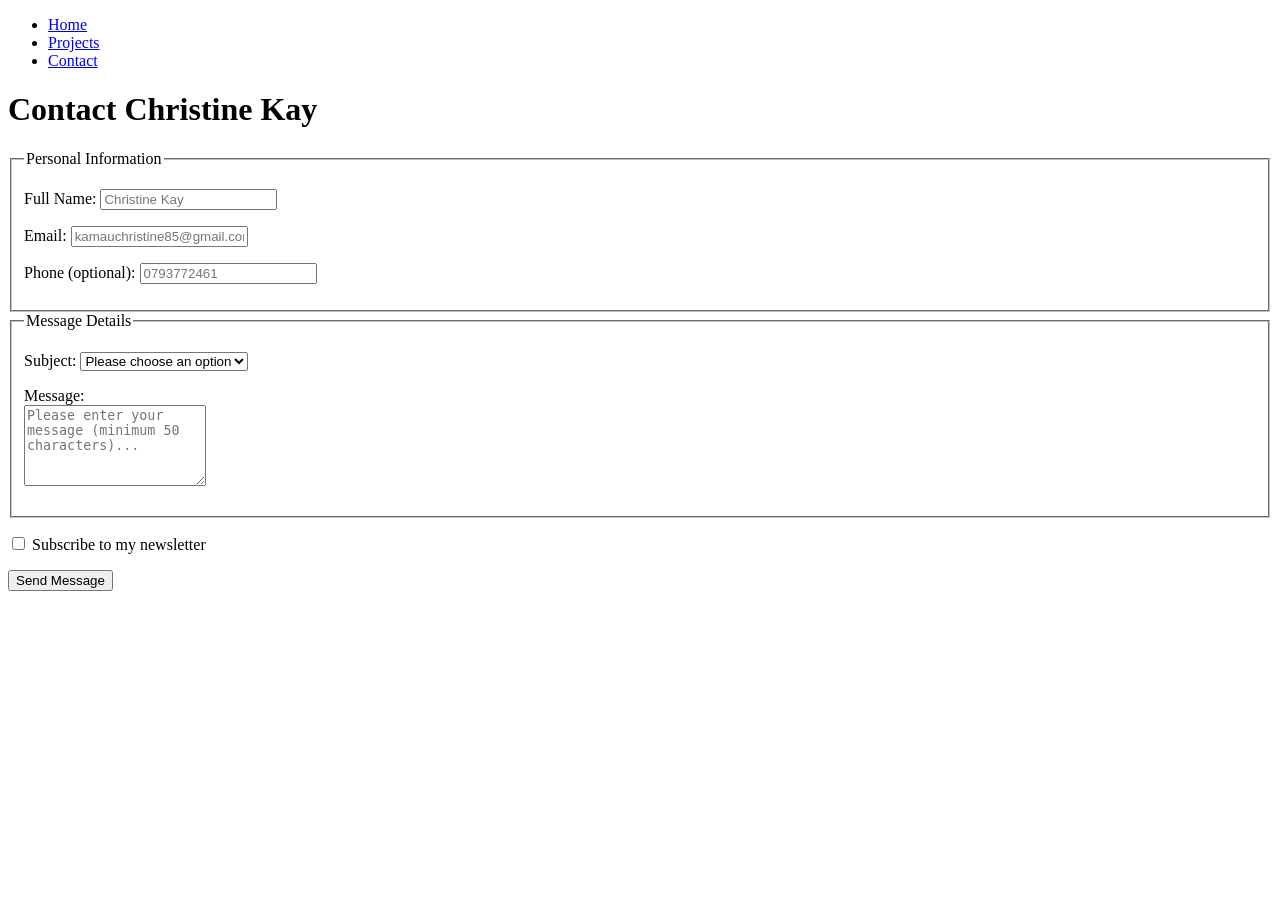
==== contact.html @ e827d89c "Add files via upload" ====
<!DOCTYPE html>
<html lang="en">
<head>
    <meta charset="UTF-8">
    <meta name="viewport" content="width=device-width, initial-scale=1.0">
    <title>Contact Christine Kay</title>
</head>
<body>
    <nav>
        <ul>
            <li><a href="index.html">Home</a></li>
            <li><a href="projects.html">Projects</a></li>
            <li><a href="contact.html">Contact</a></li>
        </ul>
    </nav>
    
    <h1>Contact Christine Kay</h1>
    
    <form action="#" method="post">
        <fieldset>
            <legend>Personal Information</legend>
            <p>
                <label for="full-name">Full Name:</label>
                <input type="text" id="full-name" name="full-name" placeholder="Christine Kay" required>
            </p>
            <p>
                <label for="email">Email:</label>
                <input type="email" id="email" name="email" placeholder="kamauchristine85@gmail.com" required>
            </p>
            <p>
                <label for="phone">Phone (optional):</label>
                <input type="tel" id="phone" name="phone" placeholder="0793772461">
            </p>
        </fieldset>

        <fieldset>
            <legend>Message Details</legend>
            <p>
                <label for="subject">Subject:</label>
                <select id="subject" name="subject" required>
                    <option value="">Please choose an option</option>
                    <option value="general">General Inquiry</option>
                    <option value="collaboration">Project Collaboration</option>
                    <option value="hiring">Hiring / Opportunity</option>
                </select>
            </p>
            <p>
                <label for="message">Message:</label><br>
                <textarea id="message" name="message" rows="5" minlength="50" placeholder="Please enter your message (minimum 50 characters)..." required></textarea>
            </p>
        </fieldset>

        <p>
            <input type="checkbox" id="newsletter" name="newsletter">
            <label for="newsletter">Subscribe to my newsletter</label>
        </p>

        <p>
            <button type="submit">Send Message</button>
        </p>
    </form>
</body>
</html>
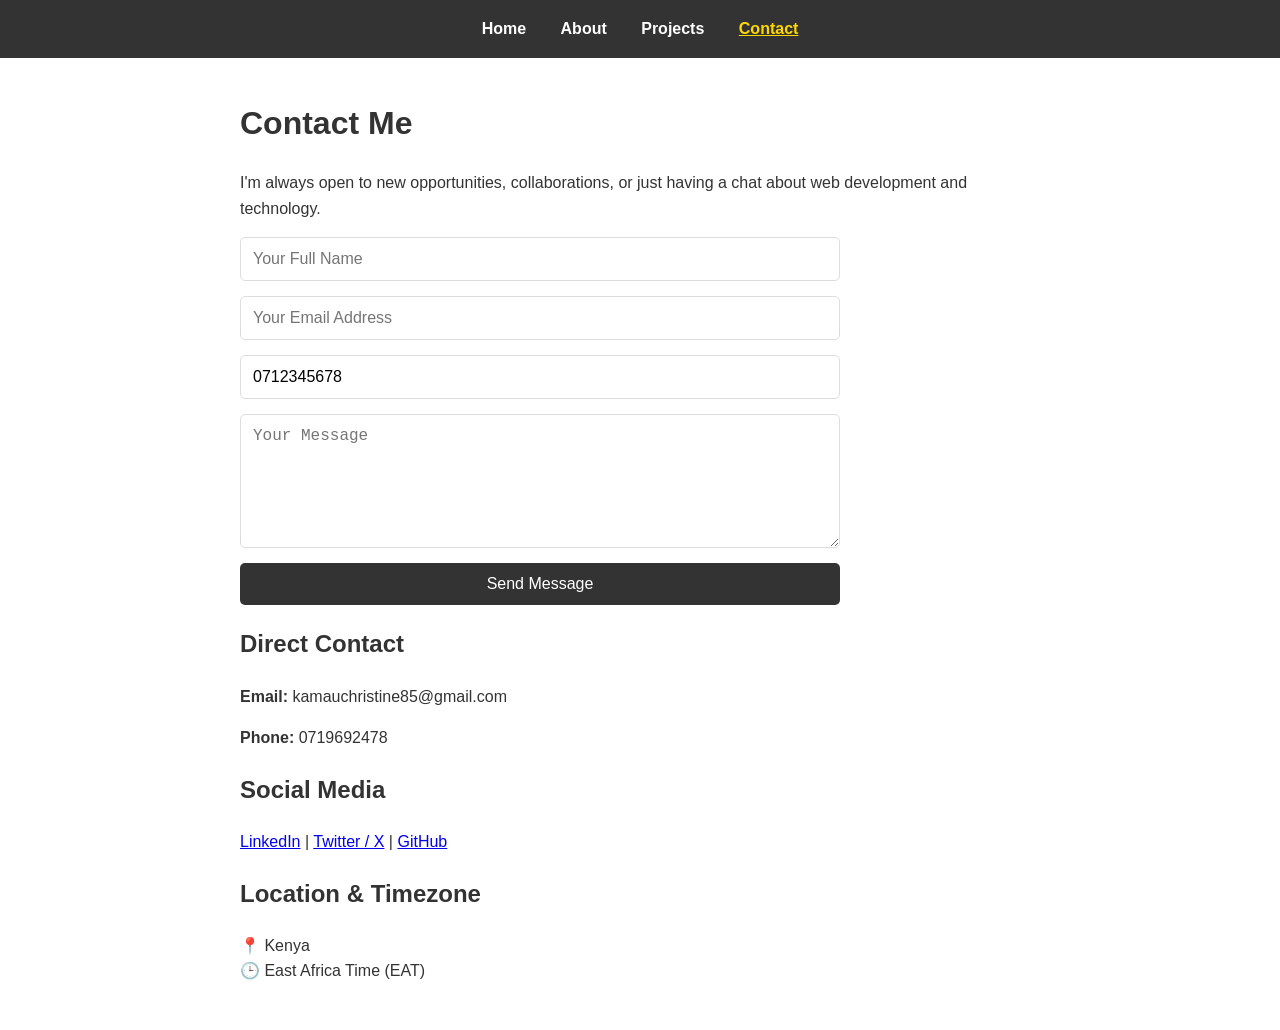
==== commit acb4c369: "contact.html" ====
--- a/contact.html
+++ b/contact.html
@@ -3,61 +3,108 @@
 <head>
     <meta charset="UTF-8">
     <meta name="viewport" content="width=device-width, initial-scale=1.0">
-    <title>Contact Christine Kay</title>
+    <title>Christine Kay | Contact</title>
+    <style>
+        body {
+            font-family: Arial, sans-serif;
+            margin: 0;
+            line-height: 1.6;
+            color: #333;
+        }
+        nav {
+            background: #333;
+            padding: 1rem;
+            text-align: center;
+        }
+        nav ul {
+            list-style: none;
+            margin: 0;
+            padding: 0;
+        }
+        nav li {
+            display: inline;
+            margin: 0 15px;
+        }
+        nav a {
+            color: white;
+            text-decoration: none;
+            font-weight: bold;
+        }
+        nav a.active {
+            color: #ffd700;
+            text-decoration: underline;
+        }
+        .container {
+            max-width: 800px;
+            margin: 40px auto;
+            padding: 0 20px;
+        }
+        form {
+            display: grid;
+            gap: 15px;
+            max-width: 600px;
+        }
+        input, textarea {
+            padding: 12px;
+            border: 1px solid #ddd;
+            border-radius: 5px;
+            font-size: 16px;
+        }
+        button {
+            padding: 12px;
+            background: #333;
+            color: white;
+            border: none;
+            border-radius: 5px;
+            font-size: 16px;
+            cursor: pointer;
+        }
+        button:hover {
+            background: #555;
+        }
+    </style>
 </head>
 <body>
+
     <nav>
         <ul>
             <li><a href="index.html">Home</a></li>
+            <li><a href="about.html">About</a></li>
             <li><a href="projects.html">Projects</a></li>
-            <li><a href="contact.html">Contact</a></li>
+            <li><a href="contact.html" class="active">Contact</a></li>
         </ul>
     </nav>
-    
-    <h1>Contact Christine Kay</h1>
-    
-    <form action="#" method="post">
-        <fieldset>
-            <legend>Personal Information</legend>
-            <p>
-                <label for="full-name">Full Name:</label>
-                <input type="text" id="full-name" name="full-name" placeholder="Christine Kay" required>
-            </p>
-            <p>
-                <label for="email">Email:</label>
-                <input type="email" id="email" name="email" placeholder="kamauchristine85@gmail.com" required>
-            </p>
-            <p>
-                <label for="phone">Phone (optional):</label>
-                <input type="tel" id="phone" name="phone" placeholder="0793772461">
-            </p>
-        </fieldset>
 
-        <fieldset>
-            <legend>Message Details</legend>
-            <p>
-                <label for="subject">Subject:</label>
-                <select id="subject" name="subject" required>
-                    <option value="">Please choose an option</option>
-                    <option value="general">General Inquiry</option>
-                    <option value="collaboration">Project Collaboration</option>
-                    <option value="hiring">Hiring / Opportunity</option>
-                </select>
-            </p>
-            <p>
-                <label for="message">Message:</label><br>
-                <textarea id="message" name="message" rows="5" minlength="50" placeholder="Please enter your message (minimum 50 characters)..." required></textarea>
-            </p>
-        </fieldset>
+    <div class="container">
+        <h1>Contact Me</h1>
+        <p>I'm always open to new opportunities, collaborations, or just having a chat about web development and technology.</p>
 
+        <!-- Contact Form -->
+        <form action="#" method="POST">
+            <input type="text" placeholder="Your Full Name" required>
+            <input type="email" placeholder="Your Email Address" required>
+            <input type="tel" placeholder="Your Phone Number" value="0712345678" required>
+            <textarea rows="6" placeholder="Your Message" required></textarea>
+            <button type="submit">Send Message</button>
+        </form>
+
+        <h2>Direct Contact</h2>
+        <p><strong>Email:</strong> kamauchristine85@gmail.com</p>
+        <p><strong>Phone:</strong> 0719692478</p>
+
+        <h2>Social Media</h2>
         <p>
-            <input type="checkbox" id="newsletter" name="newsletter">
-            <label for="newsletter">Subscribe to my newsletter</label>
+            <a href="https://linkedin.com/in/christine-kay-wambui" target="_blank">LinkedIn</a> | 
+            <a href="https://twitter.com/christinekayw" target="_blank">Twitter / X</a> | 
+            <a href="#" target="_blank">GitHub</a>
         </p>
 
+        <h2>Location & Timezone</h2>
         <p>
-            <button type="submit">Send Message</button>
+            📍 Kenya<br>
+            🕒 East Africa Time (EAT)
         </p>
-    </form>
+    </div>
+
 </body>
 </html>
